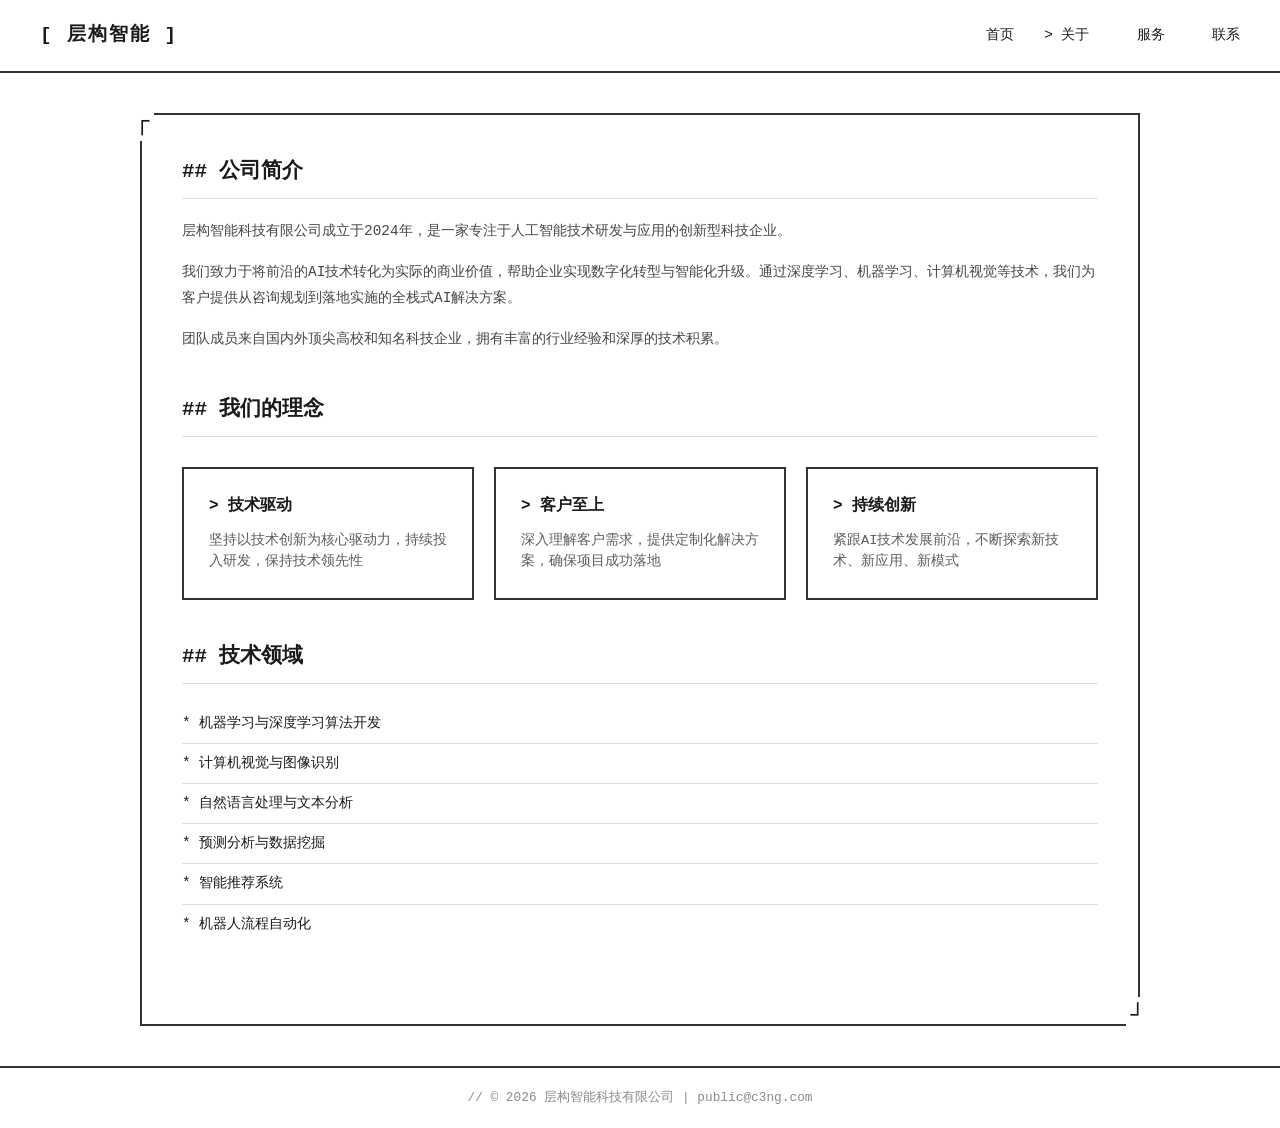
==== about.html @ f2a612bd "feat: 搭建层构智能科技公司网站脚手架 - 创建公司网站结构：首页、关于、服务、联系 - 添加顶部导航栏，支持页面间跳转 - 扩展CSS样式支持导航、卡片、列表等组件 - 更新README文档，说" ====
<!DOCTYPE html>
<html lang="zh-CN">
<head>
    <meta charset="UTF-8">
    <meta name="viewport" content="width=device-width, initial-scale=1.0">
    <title>关于我们 - 层构智能科技有限公司</title>
    <link rel="stylesheet" href="assets/css/style.css">
</head>
<body>
    <nav>
        <div class="nav-container">
            <a href="index.html" class="nav-logo">层构智能</a>
            <ul class="nav-links">
                <li><a href="index.html">首页</a></li>
                <li><a href="about.html" class="active">关于</a></li>
                <li><a href="services.html">服务</a></li>
                <li><a href="contact.html">联系</a></li>
            </ul>
        </div>
    </nav>

    <main>
        <div class="container container-wide">
            <div class="section">
                <h2 class="section-title">公司简介</h2>
                <div class="section-content">
                    <p>层构智能科技有限公司成立于2024年，是一家专注于人工智能技术研发与应用的创新型科技企业。</p>
                    <p>我们致力于将前沿的AI技术转化为实际的商业价值，帮助企业实现数字化转型与智能化升级。通过深度学习、机器学习、计算机视觉等技术，我们为客户提供从咨询规划到落地实施的全栈式AI解决方案。</p>
                    <p>团队成员来自国内外顶尖高校和知名科技企业，拥有丰富的行业经验和深厚的技术积累。</p>
                </div>
            </div>

            <div class="section">
                <h2 class="section-title">我们的理念</h2>
                <div class="cards-grid">
                    <div class="card">
                        <h3>技术驱动</h3>
                        <p>坚持以技术创新为核心驱动力，持续投入研发，保持技术领先性</p>
                    </div>
                    <div class="card">
                        <h3>客户至上</h3>
                        <p>深入理解客户需求，提供定制化解决方案，确保项目成功落地</p>
                    </div>
                    <div class="card">
                        <h3>持续创新</h3>
                        <p>紧跟AI技术发展前沿，不断探索新技术、新应用、新模式</p>
                    </div>
                </div>
            </div>

            <div class="section">
                <h2 class="section-title">技术领域</h2>
                <ul class="terminal-list">
                    <li>机器学习与深度学习算法开发</li>
                    <li>计算机视觉与图像识别</li>
                    <li>自然语言处理与文本分析</li>
                    <li>预测分析与数据挖掘</li>
                    <li>智能推荐系统</li>
                    <li>机器人流程自动化</li>
                </ul>
            </div>
        </div>
    </main>

    <footer>
        <div class="footer-content">
            © 2026 层构智能科技有限公司 | public@c3ng.com
        </div>
    </footer>
</body>
</html>
---- assets/css/style.css ----
* {
    margin: 0;
    padding: 0;
    box-sizing: border-box;
}

:root {
    --bg-color: #ffffff;
    --text-color: #1a1a1a;
    --accent-color: #1a1a1a;
    --border-color: #333;
    --light-border: #ddd;
}

body {
    font-family: 'Courier New', Courier, monospace;
    min-height: 100vh;
    display: flex;
    flex-direction: column;
    background: var(--bg-color);
    color: var(--text-color);
    line-height: 1.6;
}

/* Navigation */
nav {
    border-bottom: 2px solid var(--border-color);
    padding: 0 40px;
    background: var(--bg-color);
}

.nav-container {
    max-width: 1200px;
    margin: 0 auto;
    display: flex;
    justify-content: space-between;
    align-items: center;
    padding: 20px 0;
}

.nav-logo {
    font-size: 1.2rem;
    font-weight: bold;
    letter-spacing: 2px;
    text-decoration: none;
    color: var(--accent-color);
}

.nav-logo::before {
    content: '[ ';
}

.nav-logo::after {
    content: ' ]';
}

.nav-links {
    display: flex;
    gap: 30px;
    list-style: none;
}

.nav-links a {
    text-decoration: none;
    color: var(--text-color);
    font-size: 0.9rem;
    position: relative;
    padding: 5px 0;
}

.nav-links a::before {
    content: '> ';
    color: var(--accent-color);
    opacity: 0;
    transition: opacity 0.2s;
}

.nav-links a:hover::before,
.nav-links a.active::before {
    opacity: 1;
}

.nav-links a:hover,
.nav-links a.active {
    color: var(--accent-color);
}

/* Main Content */
main {
    flex: 1;
    display: flex;
    flex-direction: column;
    justify-content: center;
    align-items: center;
    padding: 40px 20px;
}

.container {
    max-width: 800px;
    width: 100%;
    border: 2px solid var(--border-color);
    padding: 40px;
    position: relative;
}

.container::before {
    content: '┌';
    position: absolute;
    top: -12px;
    left: -12px;
    font-size: 24px;
    color: var(--accent-color);
    background: var(--bg-color);
    padding: 0 5px;
}

.container::after {
    content: '┘';
    position: absolute;
    bottom: -12px;
    right: -12px;
    font-size: 24px;
    color: var(--accent-color);
    background: var(--bg-color);
    padding: 0 5px;
}

.container-wide {
    max-width: 1000px;
}

/* Hero Section */
.hero {
    text-align: center;
    padding: 60px 0;
}

.hero h1 {
    font-size: 2.5rem;
    font-weight: 400;
    margin-bottom: 1rem;
    letter-spacing: 4px;
    color: var(--accent-color);
}

.hero .subtitle {
    font-size: 1rem;
    margin-bottom: 2rem;
    opacity: 0.8;
}

.hero .subtitle::before {
    content: '$ ';
    color: var(--accent-color);
}

.hero .description {
    font-size: 0.9rem;
    line-height: 1.8;
    max-width: 600px;
    margin: 0 auto 3rem auto;
    opacity: 0.7;
}

/* Logo */
.logo {
    width: 120px;
    height: 120px;
    margin: 0 auto 2rem auto;
    border: 2px solid var(--accent-color);
    background: transparent;
    padding: 15px;
    animation: fadeInUp 1s ease;
}

.logo img {
    width: 100%;
    height: 100%;
    object-fit: contain;
}

.logo-small {
    width: 80px;
    height: 80px;
    padding: 10px;
}

/* Sections */
.section {
    margin-bottom: 40px;
}

.section-title {
    font-size: 1.3rem;
    margin-bottom: 20px;
    padding-bottom: 10px;
    border-bottom: 1px solid var(--light-border);
}

.section-title::before {
    content: '## ';
    color: var(--accent-color);
}

.section-content {
    font-size: 0.9rem;
    line-height: 1.8;
    opacity: 0.8;
}

.section-content p {
    margin-bottom: 15px;
}

/* Cards Grid */
.cards-grid {
    display: grid;
    grid-template-columns: repeat(auto-fit, minmax(250px, 1fr));
    gap: 20px;
    margin-top: 30px;
}

.card {
    border: 2px solid var(--border-color);
    padding: 25px;
    transition: all 0.2s ease;
}

.card:hover {
    border-color: var(--accent-color);
    transform: translateY(-2px);
}

.card h3 {
    font-size: 1rem;
    margin-bottom: 10px;
}

.card h3::before {
    content: '> ';
    color: var(--accent-color);
}

.card p {
    font-size: 0.85rem;
    opacity: 0.7;
    line-height: 1.6;
}

/* List Styles */
.terminal-list {
    list-style: none;
    padding: 0;
}

.terminal-list li {
    padding: 8px 0;
    border-bottom: 1px solid var(--light-border);
    font-size: 0.9rem;
}

.terminal-list li::before {
    content: '* ';
    color: var(--accent-color);
}

.terminal-list li:last-child {
    border-bottom: none;
}

/* Contact Info */
.contact-info {
    margin-top: 30px;
}

.contact-item {
    display: flex;
    align-items: center;
    padding: 15px 0;
    border-bottom: 1px solid var(--light-border);
}

.contact-item::before {
    content: '>';
    color: var(--accent-color);
    margin-right: 15px;
    font-weight: bold;
}

.contact-label {
    width: 100px;
    font-weight: bold;
    opacity: 0.8;
}

.contact-value {
    flex: 1;
    opacity: 0.7;
}

.contact-value a {
    color: var(--text-color);
    text-decoration: none;
}

.contact-value a:hover {
    text-decoration: underline;
}

/* Buttons */
.btn {
    display: inline-block;
    padding: 12px 30px;
    border: 2px solid var(--border-color);
    background: transparent;
    color: var(--text-color);
    text-decoration: none;
    font-size: 0.9rem;
    font-family: inherit;
    cursor: pointer;
    transition: all 0.2s ease;
    margin-top: 20px;
}

.btn::before {
    content: '$ ';
}

.btn:hover {
    border-color: var(--accent-color);
    background: var(--accent-color);
    color: var(--bg-color);
}

/* Social Links */
.social-links {
    display: flex;
    gap: 20px;
    justify-content: center;
    margin-top: 30px;
}

.social-links a {
    display: inline-flex;
    align-items: center;
    justify-content: center;
    width: 44px;
    height: 44px;
    border: 2px solid var(--border-color);
    background: transparent;
    color: var(--text-color);
    text-decoration: none;
    font-size: 1rem;
    transition: all 0.2s ease;
}

.social-links a:hover {
    border-color: var(--accent-color);
    color: var(--accent-color);
    transform: translateY(-2px);
}

/* Footer */
footer {
    border-top: 2px solid var(--border-color);
    padding: 20px 40px;
    text-align: center;
}

.footer-content {
    max-width: 1200px;
    margin: 0 auto;
    font-size: 0.8rem;
    opacity: 0.5;
}

.footer-content::before {
    content: '// ';
    color: var(--accent-color);
}

/* Animations */
@keyframes fadeInUp {
    from {
        opacity: 0;
        transform: translateY(20px);
    }
    to {
        opacity: 1;
        transform: translateY(0);
    }
}

@keyframes fadeIn {
    from { opacity: 0; }
    to { opacity: 1; }
}

.cursor {
    display: inline-block;
    width: 10px;
    height: 18px;
    background: var(--text-color);
    margin-left: 5px;
    animation: blink 1s infinite;
}

@keyframes blink {
    0%, 50% { opacity: 1; }
    51%, 100% { opacity: 0; }
}

/* Responsive */
@media (max-width: 768px) {
    nav {
        padding: 0 20px;
    }
    
    .nav-container {
        flex-direction: column;
        gap: 15px;
    }
    
    .nav-links {
        gap: 15px;
        flex-wrap: wrap;
        justify-content: center;
    }
    
    .container {
        padding: 30px 20px;
        margin: 0 10px;
    }
    
    .hero h1 {
        font-size: 1.8rem;
        letter-spacing: 2px;
    }
    
    .cards-grid {
        grid-template-columns: 1fr;
    }
    
    .contact-item {
        flex-direction: column;
        align-items: flex-start;
    }
    
    .contact-label {
        width: auto;
        margin-bottom: 5px;
    }
}
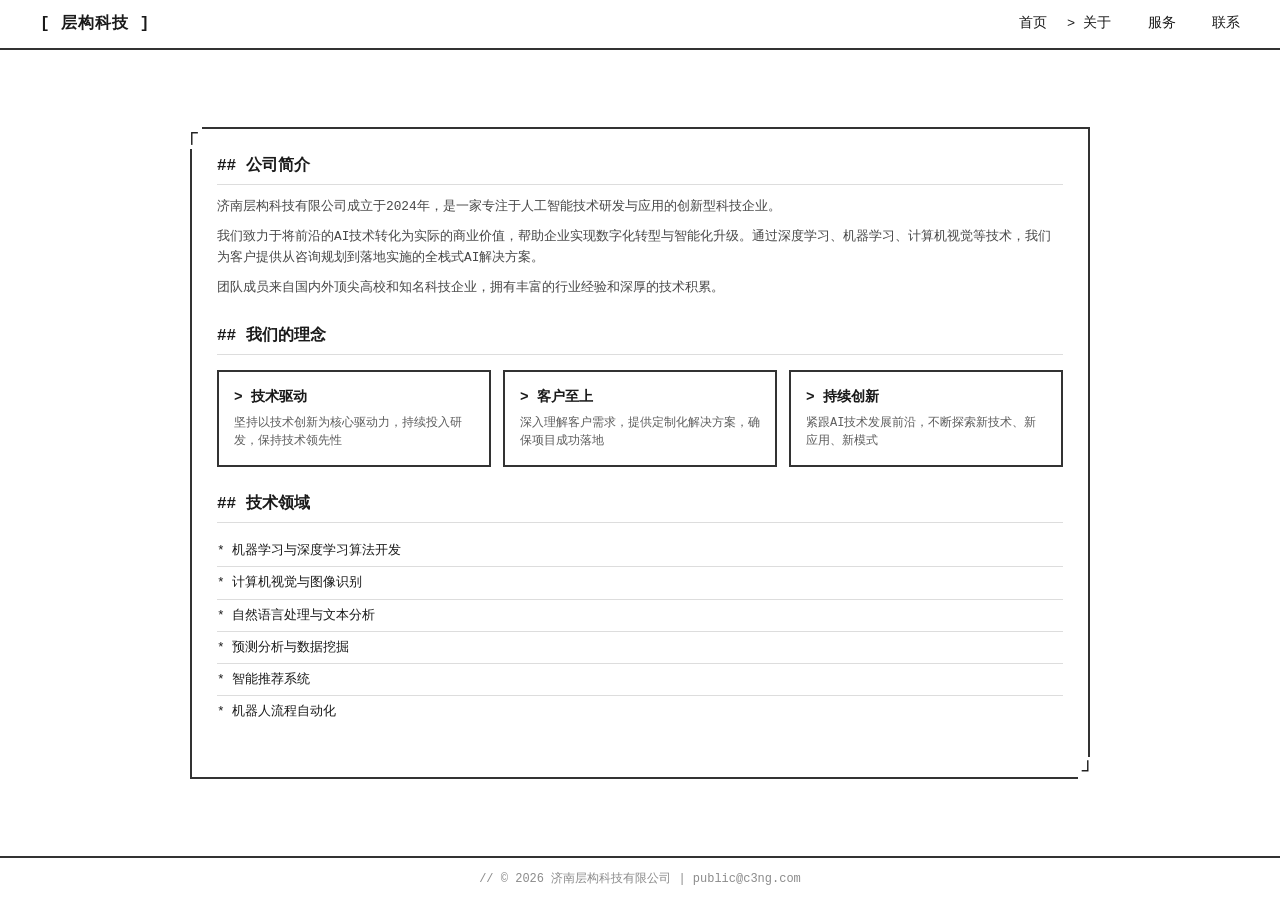
==== commit 2aa74a94: "update: 公司名称改为济南层构科技有限公司 Co-Authored-By: Claude Opus 4.7 <noreply@anthropic.com>" ====
--- a/about.html
+++ b/about.html
@@ -3,13 +3,13 @@
 <head>
     <meta charset="UTF-8">
     <meta name="viewport" content="width=device-width, initial-scale=1.0">
-    <title>关于我们 - 层构智能科技有限公司</title>
+    <title>关于我们 - 济南层构科技有限公司</title>
     <link rel="stylesheet" href="assets/css/style.css">
 </head>
 <body>
     <nav>
         <div class="nav-container">
-            <a href="index.html" class="nav-logo">层构智能</a>
+            <a href="index.html" class="nav-logo">层构科技</a>
             <ul class="nav-links">
                 <li><a href="index.html">首页</a></li>
                 <li><a href="about.html" class="active">关于</a></li>
@@ -24,7 +24,7 @@
             <div class="section">
                 <h2 class="section-title">公司简介</h2>
                 <div class="section-content">
-                    <p>层构智能科技有限公司成立于2024年，是一家专注于人工智能技术研发与应用的创新型科技企业。</p>
+                    <p>济南层构科技有限公司成立于2024年，是一家专注于人工智能技术研发与应用的创新型科技企业。</p>
                     <p>我们致力于将前沿的AI技术转化为实际的商业价值，帮助企业实现数字化转型与智能化升级。通过深度学习、机器学习、计算机视觉等技术，我们为客户提供从咨询规划到落地实施的全栈式AI解决方案。</p>
                     <p>团队成员来自国内外顶尖高校和知名科技企业，拥有丰富的行业经验和深厚的技术积累。</p>
                 </div>
@@ -64,7 +64,7 @@
 
     <footer>
         <div class="footer-content">
-            © 2026 层构智能科技有限公司 | public@c3ng.com
+            © 2026 济南层构科技有限公司 | public@c3ng.com
         </div>
     </footer>
 </body>
--- a/assets/css/style.css
+++ b/assets/css/style.css
@@ -19,13 +19,13 @@
     flex-direction: column;
     background: var(--bg-color);
     color: var(--text-color);
-    line-height: 1.6;
-}
-
-/* Navigation */
+    line-height: 1.5;
+    font-size: 14px;
+}
+
 nav {
     border-bottom: 2px solid var(--border-color);
-    padding: 0 40px;
+    padding: 0 20px;
     background: var(--bg-color);
 }
 
@@ -35,13 +35,13 @@
     display: flex;
     justify-content: space-between;
     align-items: center;
-    padding: 20px 0;
+    padding: 12px 0;
 }
 
 .nav-logo {
-    font-size: 1.2rem;
+    font-size: 1rem;
     font-weight: bold;
-    letter-spacing: 2px;
+    letter-spacing: 1px;
     text-decoration: none;
     color: var(--accent-color);
 }
@@ -56,16 +56,16 @@
 
 .nav-links {
     display: flex;
-    gap: 30px;
+    gap: 20px;
     list-style: none;
 }
 
 .nav-links a {
     text-decoration: none;
     color: var(--text-color);
-    font-size: 0.9rem;
+    font-size: 0.85rem;
     position: relative;
-    padding: 5px 0;
+    padding: 3px 0;
 }
 
 .nav-links a::before {
@@ -85,67 +85,65 @@
     color: var(--accent-color);
 }
 
-/* Main Content */
 main {
     flex: 1;
     display: flex;
     flex-direction: column;
     justify-content: center;
     align-items: center;
-    padding: 40px 20px;
+    padding: 20px 15px;
 }
 
 .container {
     max-width: 800px;
     width: 100%;
     border: 2px solid var(--border-color);
-    padding: 40px;
+    padding: 25px;
     position: relative;
 }
 
 .container::before {
     content: '┌';
     position: absolute;
-    top: -12px;
-    left: -12px;
-    font-size: 24px;
+    top: -10px;
+    left: -10px;
+    font-size: 20px;
     color: var(--accent-color);
     background: var(--bg-color);
-    padding: 0 5px;
+    padding: 0 4px;
 }
 
 .container::after {
     content: '┘';
     position: absolute;
-    bottom: -12px;
-    right: -12px;
-    font-size: 24px;
+    bottom: -10px;
+    right: -10px;
+    font-size: 20px;
     color: var(--accent-color);
     background: var(--bg-color);
-    padding: 0 5px;
+    padding: 0 4px;
 }
 
 .container-wide {
-    max-width: 1000px;
-}
-
-/* Hero Section */
+    max-width: 900px;
+}
+
 .hero {
     text-align: center;
-    padding: 60px 0;
+    padding: 30px 0 20px 0;
 }
 
 .hero h1 {
-    font-size: 2.5rem;
+    font-size: 1.8rem;
     font-weight: 400;
+    margin-bottom: 0.5rem;
+    letter-spacing: 2px;
+    color: var(--accent-color);
+}
+
+.hero .subtitle {
+    font-size: 0.85rem;
     margin-bottom: 1rem;
-    letter-spacing: 4px;
-    color: var(--accent-color);
-}
-
-.hero .subtitle {
-    font-size: 1rem;
-    margin-bottom: 2rem;
     opacity: 0.8;
 }
 
@@ -155,21 +153,20 @@
 }
 
 .hero .description {
-    font-size: 0.9rem;
-    line-height: 1.8;
-    max-width: 600px;
-    margin: 0 auto 3rem auto;
+    font-size: 0.8rem;
+    line-height: 1.6;
+    max-width: 500px;
+    margin: 0 auto 1.5rem auto;
     opacity: 0.7;
 }
 
-/* Logo */
 .logo {
-    width: 120px;
-    height: 120px;
-    margin: 0 auto 2rem auto;
+    width: 80px;
+    height: 80px;
+    margin: 0 auto 1rem auto;
     border: 2px solid var(--accent-color);
     background: transparent;
-    padding: 15px;
+    padding: 10px;
     animation: fadeInUp 1s ease;
 }
 
@@ -180,20 +177,19 @@
 }
 
 .logo-small {
-    width: 80px;
-    height: 80px;
-    padding: 10px;
-}
-
-/* Sections */
+    width: 60px;
+    height: 60px;
+    padding: 8px;
+}
+
 .section {
-    margin-bottom: 40px;
+    margin-bottom: 25px;
 }
 
 .section-title {
-    font-size: 1.3rem;
-    margin-bottom: 20px;
-    padding-bottom: 10px;
+    font-size: 1rem;
+    margin-bottom: 12px;
+    padding-bottom: 6px;
     border-bottom: 1px solid var(--light-border);
 }
 
@@ -203,26 +199,25 @@
 }
 
 .section-content {
-    font-size: 0.9rem;
-    line-height: 1.8;
+    font-size: 0.8rem;
+    line-height: 1.6;
     opacity: 0.8;
 }
 
 .section-content p {
-    margin-bottom: 15px;
-}
-
-/* Cards Grid */
+    margin-bottom: 10px;
+}
+
 .cards-grid {
     display: grid;
-    grid-template-columns: repeat(auto-fit, minmax(250px, 1fr));
-    gap: 20px;
-    margin-top: 30px;
+    grid-template-columns: repeat(auto-fit, minmax(200px, 1fr));
+    gap: 12px;
+    margin-top: 15px;
 }
 
 .card {
     border: 2px solid var(--border-color);
-    padding: 25px;
+    padding: 15px;
     transition: all 0.2s ease;
 }
 
@@ -232,8 +227,8 @@
 }
 
 .card h3 {
-    font-size: 1rem;
-    margin-bottom: 10px;
+    font-size: 0.9rem;
+    margin-bottom: 6px;
 }
 
 .card h3::before {
@@ -242,21 +237,20 @@
 }
 
 .card p {
-    font-size: 0.85rem;
+    font-size: 0.75rem;
     opacity: 0.7;
-    line-height: 1.6;
-}
-
-/* List Styles */
+    line-height: 1.5;
+}
+
 .terminal-list {
     list-style: none;
     padding: 0;
 }
 
 .terminal-list li {
-    padding: 8px 0;
+    padding: 6px 0;
     border-bottom: 1px solid var(--light-border);
-    font-size: 0.9rem;
+    font-size: 0.8rem;
 }
 
 .terminal-list li::before {
@@ -268,34 +262,35 @@
     border-bottom: none;
 }
 
-/* Contact Info */
 .contact-info {
-    margin-top: 30px;
+    margin-top: 15px;
 }
 
 .contact-item {
     display: flex;
     align-items: center;
-    padding: 15px 0;
+    padding: 10px 0;
     border-bottom: 1px solid var(--light-border);
 }
 
 .contact-item::before {
     content: '>';
     color: var(--accent-color);
-    margin-right: 15px;
+    margin-right: 12px;
     font-weight: bold;
 }
 
 .contact-label {
-    width: 100px;
+    width: 80px;
     font-weight: bold;
     opacity: 0.8;
+    font-size: 0.8rem;
 }
 
 .contact-value {
     flex: 1;
     opacity: 0.7;
+    font-size: 0.8rem;
 }
 
 .contact-value a {
@@ -307,50 +302,48 @@
     text-decoration: underline;
 }
 
-/* Buttons */
 .btn {
     display: inline-block;
-    padding: 12px 30px;
+    padding: 8px 20px;
+    border: 2px solid var(--border-color);
+    background: transparent;
+    color: var(--text-color);
+    text-decoration: none;
+    font-size: 0.8rem;
+    font-family: inherit;
+    cursor: pointer;
+    transition: all 0.2s ease;
+    margin-top: 15px;
+}
+
+.btn::before {
+    content: '$ ';
+}
+
+.btn:hover {
+    border-color: var(--accent-color);
+    background: var(--accent-color);
+    color: var(--bg-color);
+}
+
+.social-links {
+    display: flex;
+    gap: 15px;
+    justify-content: center;
+    margin-top: 20px;
+}
+
+.social-links a {
+    display: inline-flex;
+    align-items: center;
+    justify-content: center;
+    width: 36px;
+    height: 36px;
     border: 2px solid var(--border-color);
     background: transparent;
     color: var(--text-color);
     text-decoration: none;
     font-size: 0.9rem;
-    font-family: inherit;
-    cursor: pointer;
-    transition: all 0.2s ease;
-    margin-top: 20px;
-}
-
-.btn::before {
-    content: '$ ';
-}
-
-.btn:hover {
-    border-color: var(--accent-color);
-    background: var(--accent-color);
-    color: var(--bg-color);
-}
-
-/* Social Links */
-.social-links {
-    display: flex;
-    gap: 20px;
-    justify-content: center;
-    margin-top: 30px;
-}
-
-.social-links a {
-    display: inline-flex;
-    align-items: center;
-    justify-content: center;
-    width: 44px;
-    height: 44px;
-    border: 2px solid var(--border-color);
-    background: transparent;
-    color: var(--text-color);
-    text-decoration: none;
-    font-size: 1rem;
     transition: all 0.2s ease;
 }
 
@@ -360,17 +353,16 @@
     transform: translateY(-2px);
 }
 
-/* Footer */
 footer {
     border-top: 2px solid var(--border-color);
-    padding: 20px 40px;
+    padding: 12px 20px;
     text-align: center;
 }
 
 .footer-content {
     max-width: 1200px;
     margin: 0 auto;
-    font-size: 0.8rem;
+    font-size: 0.75rem;
     opacity: 0.5;
 }
 
@@ -379,11 +371,10 @@
     color: var(--accent-color);
 }
 
-/* Animations */
 @keyframes fadeInUp {
     from {
         opacity: 0;
-        transform: translateY(20px);
+        transform: translateY(15px);
     }
     to {
         opacity: 1;
@@ -398,10 +389,10 @@
 
 .cursor {
     display: inline-block;
-    width: 10px;
-    height: 18px;
+    width: 8px;
+    height: 14px;
     background: var(--text-color);
-    margin-left: 5px;
+    margin-left: 4px;
     animation: blink 1s infinite;
 }
 
@@ -410,35 +401,36 @@
     51%, 100% { opacity: 0; }
 }
 
-/* Responsive */
 @media (max-width: 768px) {
     nav {
-        padding: 0 20px;
+        padding: 0 15px;
     }
     
     .nav-container {
         flex-direction: column;
-        gap: 15px;
+        gap: 10px;
+        padding: 10px 0;
     }
     
     .nav-links {
-        gap: 15px;
+        gap: 12px;
         flex-wrap: wrap;
         justify-content: center;
     }
     
     .container {
-        padding: 30px 20px;
-        margin: 0 10px;
+        padding: 20px 15px;
+        margin: 0 8px;
     }
     
     .hero h1 {
-        font-size: 1.8rem;
-        letter-spacing: 2px;
+        font-size: 1.4rem;
+        letter-spacing: 1px;
     }
     
     .cards-grid {
         grid-template-columns: 1fr;
+        gap: 10px;
     }
     
     .contact-item {
@@ -448,6 +440,6 @@
     
     .contact-label {
         width: auto;
-        margin-bottom: 5px;
-    }
-}
+        margin-bottom: 3px;
+    }
+}
